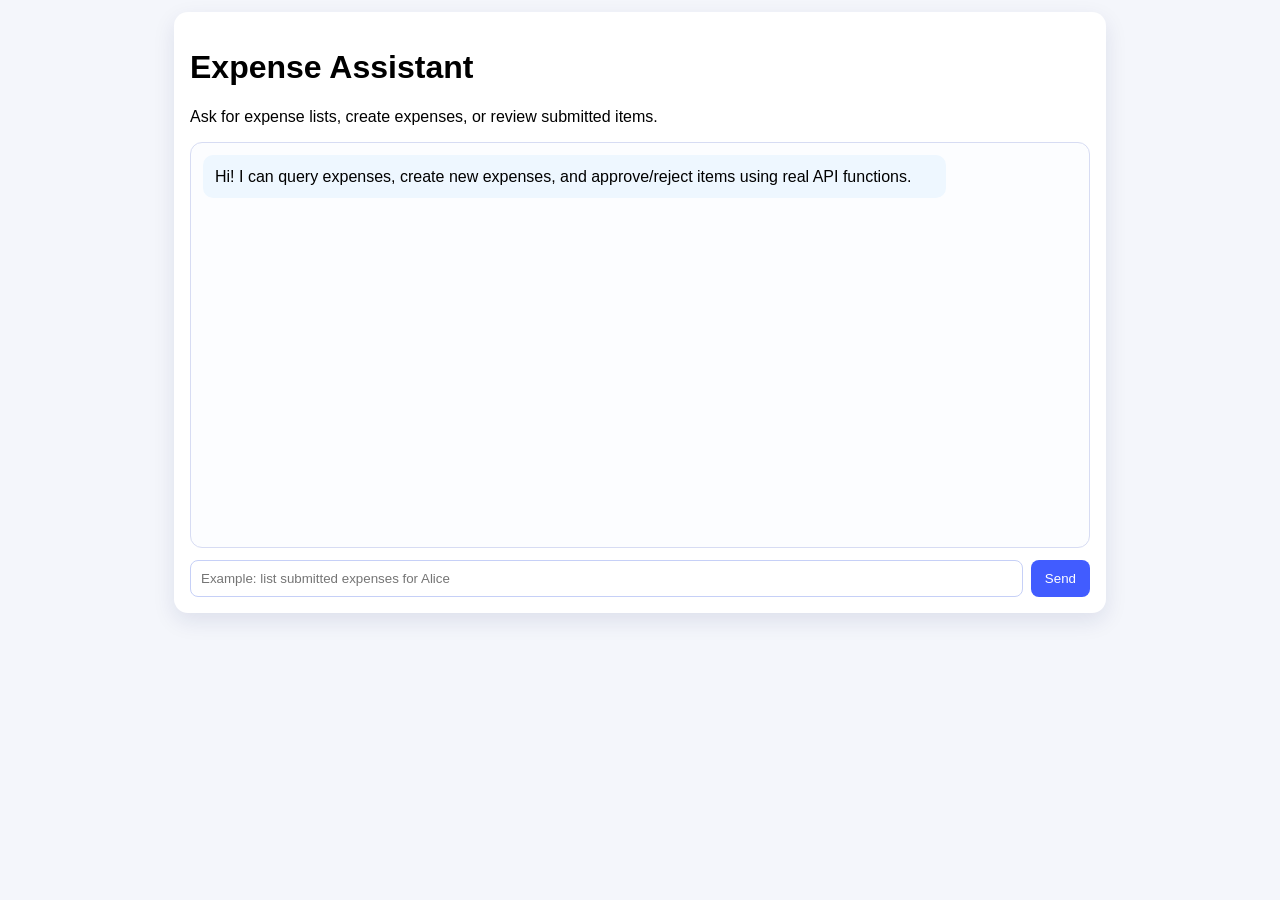
==== chatui/index.html @ d943262a "Modernise app with Azure IaC, .NET 8 app, API, and chat UI Co-authored-by: dozdemirr <88308709+dozde" ====
<!doctype html>
<html lang="en">
<head>
  <meta charset="utf-8">
  <meta name="viewport" content="width=device-width,initial-scale=1">
  <title>Expense Chat UI</title>
  <link rel="stylesheet" href="styles.css">
</head>
<body>
  <div class="shell">
    <h1>Expense Assistant</h1>
    <p>Ask for expense lists, create expenses, or review submitted items.</p>
    <div id="messages" class="messages"></div>
    <form id="chat-form">
      <input id="prompt" placeholder="Example: list submitted expenses for Alice" required />
      <button type="submit">Send</button>
    </form>
  </div>
  <script src="app.js"></script>
</body>
</html>
---- chatui/styles.css ----
body { font-family: Inter, Segoe UI, Arial, sans-serif; margin: 0; background: #f4f6fb; }
.shell { max-width: 900px; margin: 12px auto; background: #fff; border-radius: 14px; padding: 16px; box-shadow: 0 8px 22px rgba(15,33,95,.1); }
.messages { min-height: 380px; max-height: 60vh; overflow: auto; border: 1px solid #d7dcf3; border-radius: 12px; padding: 12px; background: #fcfdff; }
.msg { padding: 10px 12px; border-radius: 10px; margin-bottom: 10px; line-height: 1.45; }
.msg.user { background: #e7ebff; margin-left: 15%; }
.msg.bot { background: #eef7ff; margin-right: 15%; }
form { margin-top: 12px; display: flex; gap: 8px; }
input { flex: 1; padding: 10px; border-radius: 8px; border: 1px solid #c6d0f7; }
button { padding: 10px 14px; border: 0; border-radius: 8px; background: #415cff; color: #fff; cursor: pointer; }
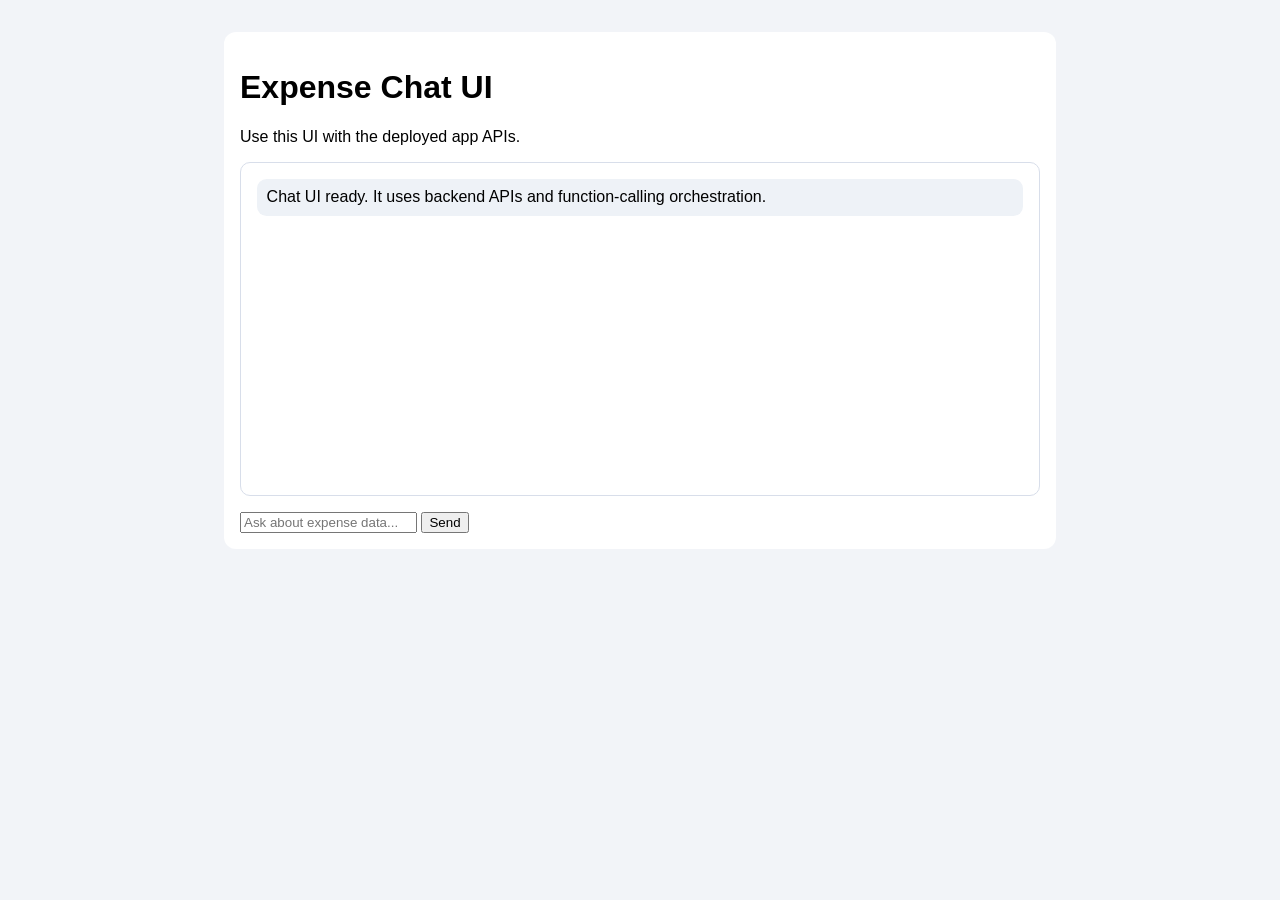
==== commit bb2cf993: "feat: scaffold modernized app, infra, and deployment automation Agent-Logs-Url: https://github.com/d" ====
--- a/chatui/index.html
+++ b/chatui/index.html
@@ -1,21 +1,21 @@
-<!doctype html>
+<!DOCTYPE html>
 <html lang="en">
 <head>
-  <meta charset="utf-8">
-  <meta name="viewport" content="width=device-width,initial-scale=1">
-  <title>Expense Chat UI</title>
+  <meta charset="UTF-8">
+  <meta name="viewport" content="width=device-width, initial-scale=1.0">
+  <title>Standalone Chat UI</title>
   <link rel="stylesheet" href="styles.css">
 </head>
 <body>
-  <div class="shell">
-    <h1>Expense Assistant</h1>
-    <p>Ask for expense lists, create expenses, or review submitted items.</p>
+  <main>
+    <h1>Expense Chat UI</h1>
+    <p>Use this UI with the deployed app APIs.</p>
     <div id="messages" class="messages"></div>
-    <form id="chat-form">
-      <input id="prompt" placeholder="Example: list submitted expenses for Alice" required />
+    <form id="form">
+      <input id="input" required placeholder="Ask about expense data..." />
       <button type="submit">Send</button>
     </form>
-  </div>
+  </main>
   <script src="app.js"></script>
 </body>
 </html>
--- a/chatui/styles.css
+++ b/chatui/styles.css
@@ -1,9 +1,6 @@
-body { font-family: Inter, Segoe UI, Arial, sans-serif; margin: 0; background: #f4f6fb; }
-.shell { max-width: 900px; margin: 12px auto; background: #fff; border-radius: 14px; padding: 16px; box-shadow: 0 8px 22px rgba(15,33,95,.1); }
-.messages { min-height: 380px; max-height: 60vh; overflow: auto; border: 1px solid #d7dcf3; border-radius: 12px; padding: 12px; background: #fcfdff; }
-.msg { padding: 10px 12px; border-radius: 10px; margin-bottom: 10px; line-height: 1.45; }
-.msg.user { background: #e7ebff; margin-left: 15%; }
-.msg.bot { background: #eef7ff; margin-right: 15%; }
-form { margin-top: 12px; display: flex; gap: 8px; }
-input { flex: 1; padding: 10px; border-radius: 8px; border: 1px solid #c6d0f7; }
-button { padding: 10px 14px; border: 0; border-radius: 8px; background: #415cff; color: #fff; cursor: pointer; }
+body { font-family: Arial, sans-serif; background: #f2f4f8; margin: 0; padding: 2rem; }
+main { max-width: 800px; margin: 0 auto; background: #fff; border-radius: 12px; padding: 1rem; }
+.messages { min-height: 300px; border: 1px solid #d8deea; padding: 1rem; border-radius: 10px; margin-bottom: 1rem; }
+.message { margin-bottom: .75rem; padding: .6rem; border-radius: .6rem; }
+.user { background: #d9edff; }
+.bot { background: #eef2f7; }
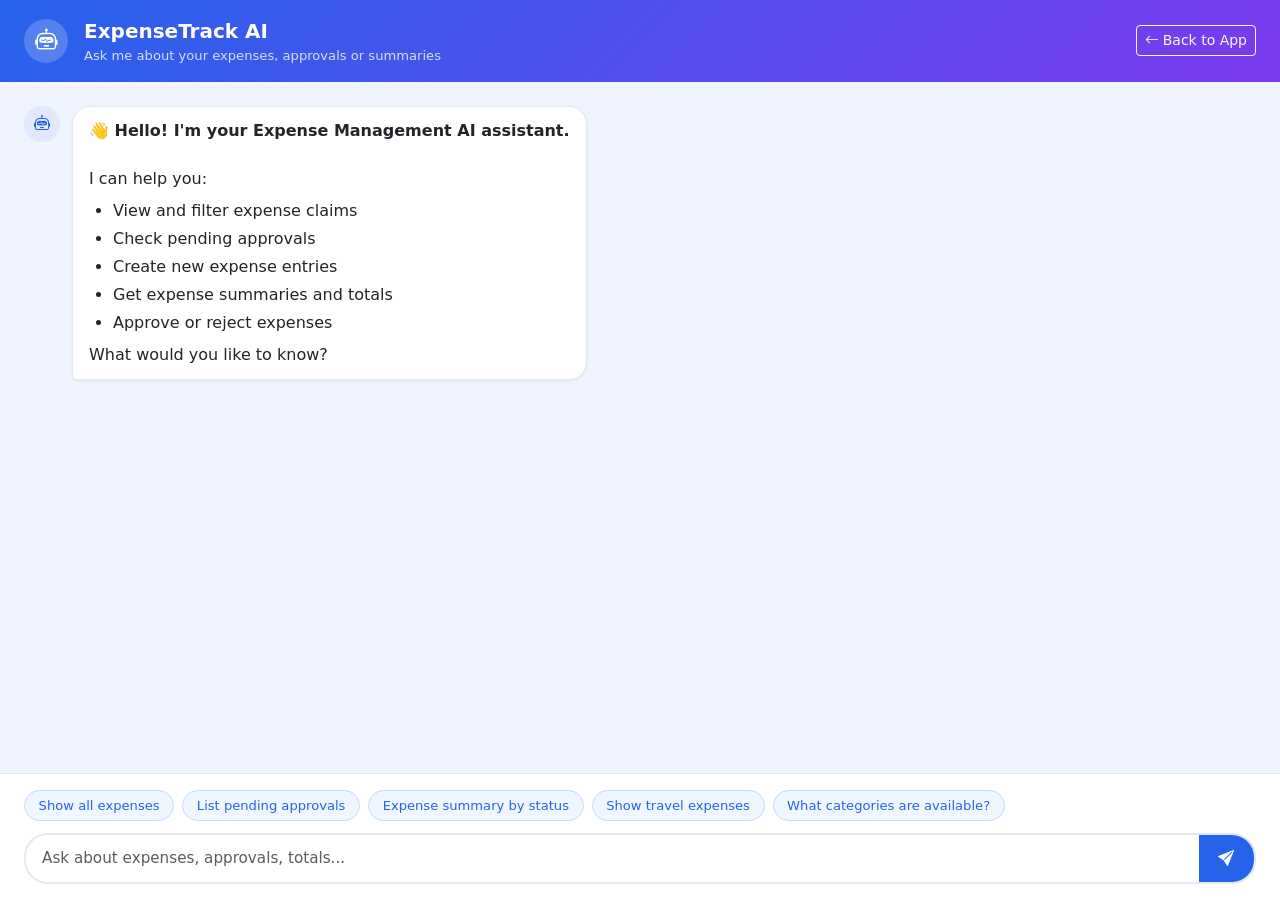
==== commit 7081f169: "feat: modernise Expense Management System with Azure infrastructure and .NET 8 app - Add ASP.NET Cor" ====
--- a/chatui/index.html
+++ b/chatui/index.html
@@ -1,21 +1,267 @@
 <!DOCTYPE html>
 <html lang="en">
 <head>
-  <meta charset="UTF-8">
-  <meta name="viewport" content="width=device-width, initial-scale=1.0">
-  <title>Standalone Chat UI</title>
-  <link rel="stylesheet" href="styles.css">
+    <meta charset="UTF-8" />
+    <meta name="viewport" content="width=device-width, initial-scale=1.0" />
+    <title>ExpenseTrack AI Assistant</title>
+    <link href="https://cdn.jsdelivr.net/npm/bootstrap@5.3.3/dist/css/bootstrap.min.css" rel="stylesheet" />
+    <link href="https://cdn.jsdelivr.net/npm/bootstrap-icons@1.11.3/font/bootstrap-icons.min.css" rel="stylesheet" />
+    <style>
+        :root { --primary: #2563eb; --primary-dark: #1d4ed8; }
+        body { background: #f0f4ff; font-family: 'Segoe UI', system-ui, sans-serif; height: 100vh; display: flex; flex-direction: column; }
+
+        .chat-header {
+            background: linear-gradient(135deg, var(--primary) 0%, #7c3aed 100%);
+            color: white; padding: 1rem 1.5rem;
+            display: flex; align-items: center; gap: 1rem;
+        }
+        .chat-header .avatar {
+            width: 44px; height: 44px; background: rgba(255,255,255,0.2);
+            border-radius: 50%; display: flex; align-items: center; justify-content: center; font-size: 1.4rem;
+        }
+        .chat-messages {
+            flex: 1; overflow-y: auto; padding: 1.5rem;
+            display: flex; flex-direction: column; gap: 1rem;
+        }
+        .message { display: flex; gap: 0.75rem; max-width: 85%; }
+        .message.user { align-self: flex-end; flex-direction: row-reverse; }
+        .message.assistant { align-self: flex-start; }
+        .message-avatar {
+            width: 36px; height: 36px; border-radius: 50%;
+            display: flex; align-items: center; justify-content: center;
+            font-size: 1rem; flex-shrink: 0;
+        }
+        .user .message-avatar { background: var(--primary); color: white; }
+        .assistant .message-avatar { background: #e0e7ff; color: var(--primary); }
+        .message-bubble {
+            padding: 0.75rem 1rem; border-radius: 18px;
+            max-width: 100%; word-break: break-word;
+            line-height: 1.5;
+        }
+        .user .message-bubble { background: var(--primary); color: white; border-bottom-right-radius: 4px; }
+        .assistant .message-bubble { background: white; border: 1px solid #e2e8f0; border-bottom-left-radius: 4px; box-shadow: 0 1px 3px rgba(0,0,0,0.06); }
+        .message-bubble ol, .message-bubble ul { padding-left: 1.5rem; margin: 0.5rem 0; }
+        .message-bubble li { margin-bottom: 0.25rem; }
+
+        .typing-indicator { display: flex; gap: 4px; padding: 0.5rem 0; }
+        .typing-indicator span { width: 8px; height: 8px; background: #94a3b8; border-radius: 50%; animation: bounce 1.2s infinite; }
+        .typing-indicator span:nth-child(2) { animation-delay: 0.2s; }
+        .typing-indicator span:nth-child(3) { animation-delay: 0.4s; }
+        @keyframes bounce { 0%,60%,100% { transform: translateY(0); } 30% { transform: translateY(-8px); } }
+
+        .chat-input-area {
+            padding: 1rem 1.5rem; background: white;
+            border-top: 1px solid #e2e8f0;
+        }
+        .chat-input-area .input-group { border-radius: 24px; overflow: hidden; border: 2px solid #e2e8f0; transition: border-color 0.2s; }
+        .chat-input-area .input-group:focus-within { border-color: var(--primary); }
+        .chat-input-area textarea { border: none; resize: none; padding: 0.75rem 1rem; box-shadow: none !important; font-size: 0.95rem; }
+        .chat-input-area .btn-send { border: none; border-radius: 0; background: var(--primary); color: white; padding: 0 1.25rem; }
+        .chat-input-area .btn-send:hover { background: var(--primary-dark); }
+
+        .suggestion-chips { display: flex; flex-wrap: wrap; gap: 0.5rem; margin-bottom: 0.75rem; }
+        .chip { background: #eff6ff; color: var(--primary); border: 1px solid #bfdbfe; border-radius: 20px; padding: 0.3rem 0.85rem; font-size: 0.82rem; cursor: pointer; transition: all 0.15s; }
+        .chip:hover { background: var(--primary); color: white; }
+    </style>
 </head>
 <body>
-  <main>
-    <h1>Expense Chat UI</h1>
-    <p>Use this UI with the deployed app APIs.</p>
-    <div id="messages" class="messages"></div>
-    <form id="form">
-      <input id="input" required placeholder="Ask about expense data..." />
-      <button type="submit">Send</button>
-    </form>
-  </main>
-  <script src="app.js"></script>
+
+<div class="chat-header">
+    <div class="avatar"><i class="bi bi-robot"></i></div>
+    <div>
+        <div class="fw-bold fs-5">ExpenseTrack AI</div>
+        <div style="opacity:0.8; font-size:0.82rem;">Ask me about your expenses, approvals or summaries</div>
+    </div>
+    <div class="ms-auto">
+        <a href="/" class="btn btn-sm btn-outline-light"><i class="bi bi-arrow-left me-1"></i>Back to App</a>
+    </div>
+</div>
+
+<div class="chat-messages" id="chatMessages">
+    <!-- Welcome message -->
+    <div class="message assistant">
+        <div class="message-avatar"><i class="bi bi-robot"></i></div>
+        <div class="message-bubble">
+            <strong>👋 Hello! I'm your Expense Management AI assistant.</strong><br><br>
+            I can help you:
+            <ul>
+                <li>View and filter expense claims</li>
+                <li>Check pending approvals</li>
+                <li>Create new expense entries</li>
+                <li>Get expense summaries and totals</li>
+                <li>Approve or reject expenses</li>
+            </ul>
+            What would you like to know?
+        </div>
+    </div>
+</div>
+
+<div class="chat-input-area">
+    <div class="suggestion-chips" id="chips">
+        <span class="chip" onclick="sendSuggestion(this)">Show all expenses</span>
+        <span class="chip" onclick="sendSuggestion(this)">List pending approvals</span>
+        <span class="chip" onclick="sendSuggestion(this)">Expense summary by status</span>
+        <span class="chip" onclick="sendSuggestion(this)">Show travel expenses</span>
+        <span class="chip" onclick="sendSuggestion(this)">What categories are available?</span>
+    </div>
+    <div class="input-group">
+        <textarea id="userInput" class="form-control" rows="1"
+                  placeholder="Ask about expenses, approvals, totals..."
+                  onkeydown="handleKeyDown(event)"></textarea>
+        <button class="btn-send" onclick="sendMessage()" title="Send">
+            <i class="bi bi-send-fill"></i>
+        </button>
+    </div>
+</div>
+
+<script src="https://cdn.jsdelivr.net/npm/bootstrap@5.3.3/dist/js/bootstrap.bundle.min.js"></script>
+<script>
+    // Detect base URL: if hosted on the app service, use same origin; otherwise use the API URL
+    // The chat UI calls the /api/chat endpoint on the main ASP.NET app
+    const API_BASE = window.location.origin.includes('localhost') || window.location.origin.includes('azurewebsites')
+        ? window.location.origin
+        : '';  // same origin
+
+    let chatHistory = [];
+
+    const messagesEl = document.getElementById('chatMessages');
+    const inputEl = document.getElementById('userInput');
+
+    function escapeHtml(text) {
+        const div = document.createElement('div');
+        div.appendChild(document.createTextNode(text));
+        return div.innerHTML;
+    }
+
+    function formatMessage(text) {
+        // Escape HTML first to prevent XSS
+        let escaped = escapeHtml(text);
+
+        // Convert markdown-style formatting to HTML
+        // Bold: **text** → <strong>text</strong>
+        escaped = escaped.replace(/\*\*(.+?)\*\*/g, '<strong>$1</strong>');
+
+        // Numbered lists: lines starting with "1. ", "2. " etc.
+        const lines = escaped.split('\n');
+        let inOl = false, inUl = false;
+        const result = [];
+
+        for (let line of lines) {
+            const olMatch = line.match(/^\d+\.\s+(.*)/);
+            const ulMatch = line.match(/^[-*]\s+(.*)/);
+
+            if (olMatch) {
+                if (!inOl) { if (inUl) { result.push('</ul>'); inUl = false; } result.push('<ol>'); inOl = true; }
+                result.push(`<li>${olMatch[1]}</li>`);
+            } else if (ulMatch) {
+                if (!inUl) { if (inOl) { result.push('</ol>'); inOl = false; } result.push('<ul>'); inUl = true; }
+                result.push(`<li>${ulMatch[1]}</li>`);
+            } else {
+                if (inOl) { result.push('</ol>'); inOl = false; }
+                if (inUl) { result.push('</ul>'); inUl = false; }
+                result.push(line === '' ? '<br>' : line + '<br>');
+            }
+        }
+        if (inOl) result.push('</ol>');
+        if (inUl) result.push('</ul>');
+
+        return result.join('');
+    }
+
+    function addMessage(role, text, isHtml = false) {
+        const div = document.createElement('div');
+        div.className = `message ${role}`;
+
+        const avatarIcon = role === 'user' ? 'bi-person-fill' : 'bi-robot';
+        const avatar = `<div class="message-avatar"><i class="bi ${avatarIcon}"></i></div>`;
+        const bubble = document.createElement('div');
+        bubble.className = 'message-bubble';
+
+        if (isHtml) {
+            bubble.innerHTML = formatMessage(text);
+        } else {
+            bubble.innerHTML = formatMessage(text);
+        }
+
+        div.innerHTML = avatar;
+        div.appendChild(bubble);
+        messagesEl.appendChild(div);
+        messagesEl.scrollTop = messagesEl.scrollHeight;
+        return div;
+    }
+
+    function showTyping() {
+        const div = document.createElement('div');
+        div.className = 'message assistant';
+        div.id = 'typing';
+        div.innerHTML = `
+            <div class="message-avatar"><i class="bi bi-robot"></i></div>
+            <div class="message-bubble">
+                <div class="typing-indicator">
+                    <span></span><span></span><span></span>
+                </div>
+            </div>`;
+        messagesEl.appendChild(div);
+        messagesEl.scrollTop = messagesEl.scrollHeight;
+    }
+
+    function hideTyping() {
+        document.getElementById('typing')?.remove();
+    }
+
+    async function sendMessage() {
+        const text = inputEl.value.trim();
+        if (!text) return;
+
+        inputEl.value = '';
+        inputEl.style.height = 'auto';
+        document.getElementById('chips').style.display = 'none';
+
+        addMessage('user', text);
+        chatHistory.push({ role: 'user', content: text });
+
+        showTyping();
+
+        try {
+            const response = await fetch(`${API_BASE}/api/chat`, {
+                method: 'POST',
+                headers: { 'Content-Type': 'application/json' },
+                body: JSON.stringify({ message: text, history: chatHistory.slice(-10) })
+            });
+
+            hideTyping();
+
+            if (!response.ok) {
+                const errData = await response.json().catch(() => ({}));
+                addMessage('assistant', `⚠️ Error ${response.status}: ${errData.error || 'Request failed. Please try again.'}`);
+                return;
+            }
+
+            const data = await response.json();
+            const reply = data.reply || 'I could not generate a response. Please try again.';
+            addMessage('assistant', reply, true);
+            chatHistory.push({ role: 'assistant', content: reply });
+
+        } catch (err) {
+            hideTyping();
+            addMessage('assistant', `⚠️ **Connection error:** Could not reach the API. Make sure the Expense Management app is running.\n\nError: ${err.message}`);
+        }
+    }
+
+    function sendSuggestion(chip) {
+        inputEl.value = chip.textContent;
+        sendMessage();
+    }
+
+    function handleKeyDown(e) {
+        if (e.key === 'Enter' && !e.shiftKey) {
+            e.preventDefault();
+            sendMessage();
+        }
+        // Auto-resize textarea
+        inputEl.style.height = 'auto';
+        inputEl.style.height = Math.min(inputEl.scrollHeight, 120) + 'px';
+    }
+</script>
 </body>
 </html>
